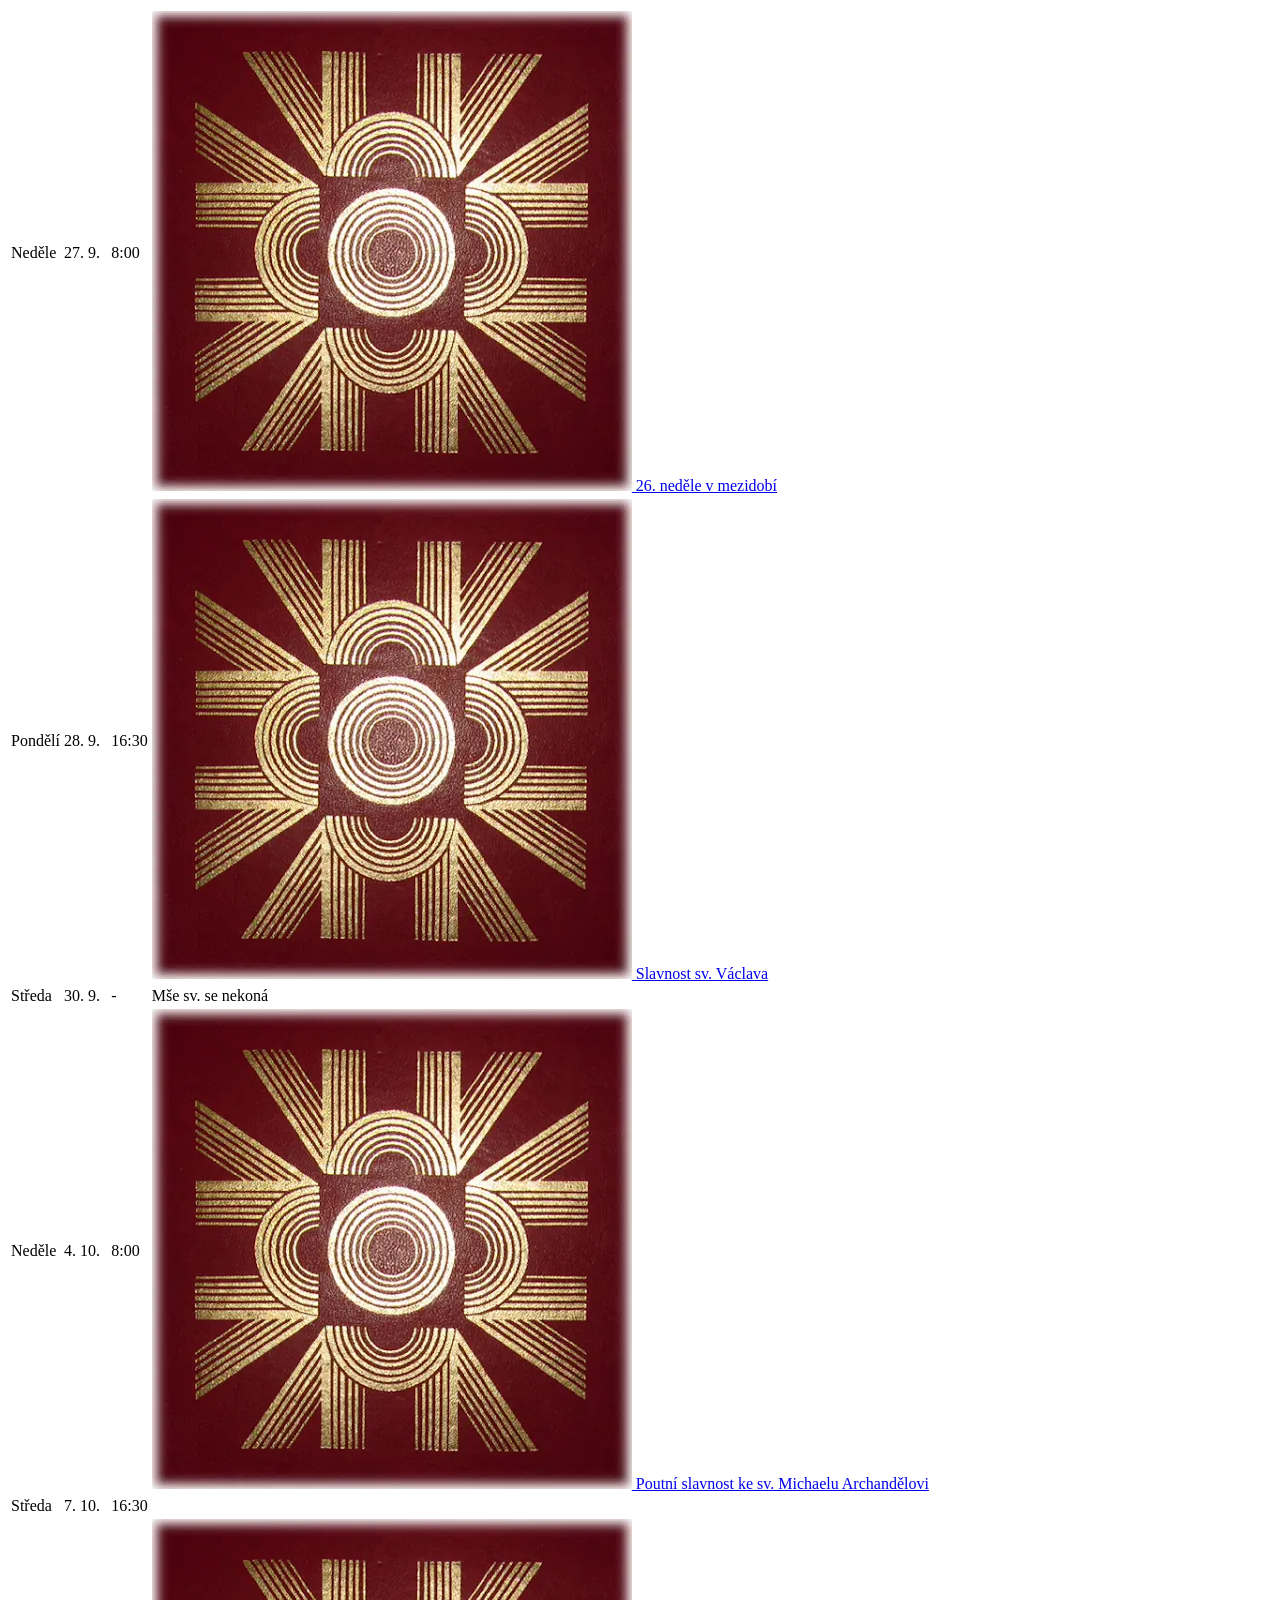
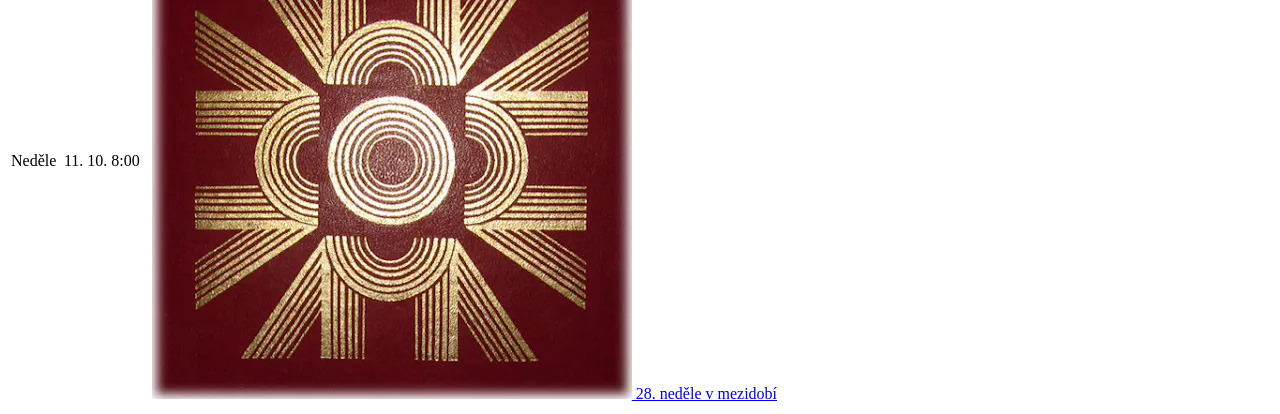
==== aktualni.html @ 2b16e4af "Add files via upload" ====
<!DOCTYPE html>
<html lang="cs">
<head>
<meta charset="UTF-8">
<title>Bohoslužby</title>
</head>
<body>

<table>
<tbody>
<tr>
  <td>Neděle</td>
  <td>27. 9.</td>
  <td>8:00</td>
  <td>
    <a href="https://m.liturgie.cz/misal/06mezidobi/26_00.htm">
      <img src="img/misal.webp" alt="ikona" class="icon">
      26. neděle v mezidobí
    </a>
  </td>
</tr>
<tr>
  <td>Pondělí</td>
  <td>28. 9.</td>
  <td>16:30</td>
  <td>
    <a href="https://m.liturgie.cz/misal/08sanctoral/09_28.htm">
      <img src="img/misal.webp" alt="ikona" class="icon">
      Slavnost sv. Václava
    </a>
  </td>
</tr>
<tr>
  <td>Středa</td>
  <td>30. 9.</td>
  <td><span class="no-mass">-</span></td>
  <td><span class="no-mass">Mše sv. se nekoná</span></td>
</tr>
<tr>
  <td>Neděle</td>
  <td>4. 10.</td>
  <td>8:00</td>
  <td>
    <a href="https://m.liturgie.cz/misal/08sanctoral/09_29.htm">
      <img src="img/misal.webp" alt="ikona" class="icon">
      Poutní slavnost ke sv. Michaelu Archandělovi
    </a>
  </td>
</tr>
<tr>
  <td>Středa</td>
  <td>7. 10.</td>
  <td>16:30</td>
  <td>&nbsp;</td>
</tr>
<tr>
  <td>Neděle</td>
  <td>11. 10.</td>
  <td>8:00</td>
  <td>
    <a href="https://m.liturgie.cz/misal/06mezidobi/28_00.htm">
      <img src="img/misal.webp" alt="ikona" class="icon">
      28. neděle v mezidobí
    </a>
  </td>
</tr>
</tbody>
</table>

</body>
</html>
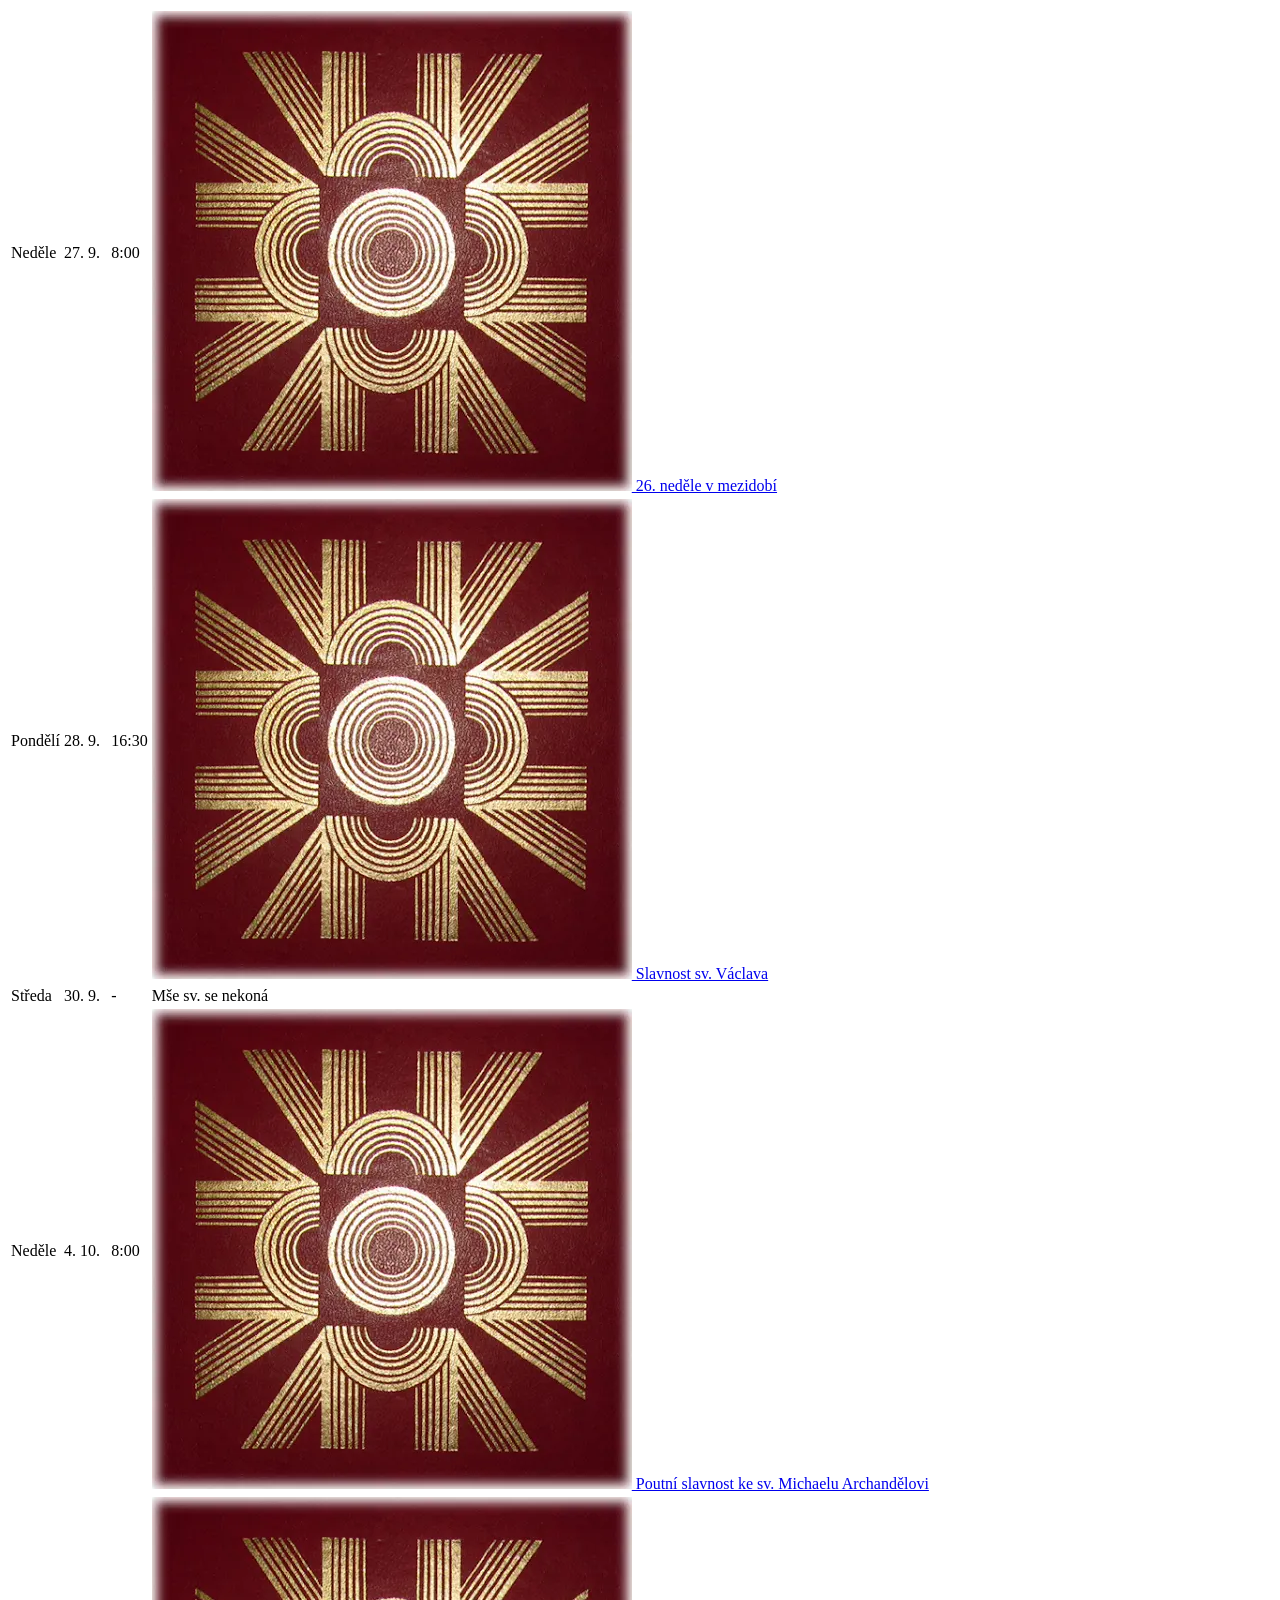
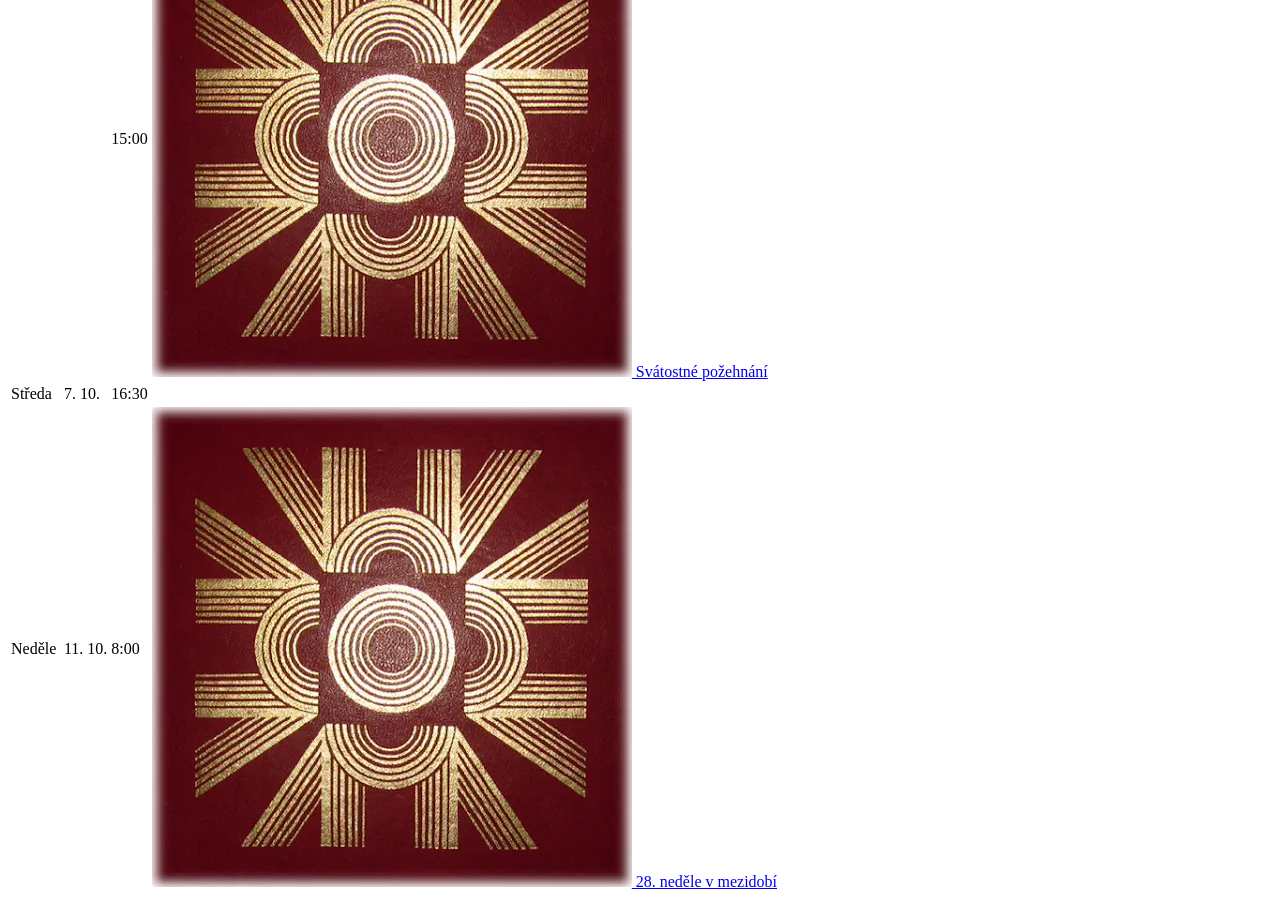
==== commit 8511912c: "aktualni.html" ====
--- a/aktualni.html
+++ b/aktualni.html
@@ -47,6 +47,17 @@
     </a>
   </td>
 </tr>
+  <tr>
+  <td></td>
+  <td></td>
+  <td>15:00</td>
+  <td>
+    <a href="https://m.liturgie.cz/misal/08sanctoral/09_29.htm">
+      <img src="img/misal.webp" alt="ikona" class="icon">
+      Svátostné požehnání
+    </a>
+  </td>
+</tr>
 <tr>
   <td>Středa</td>
   <td>7. 10.</td>
@@ -68,4 +79,4 @@
 </table>
 
 </body>
-</html>+</html>
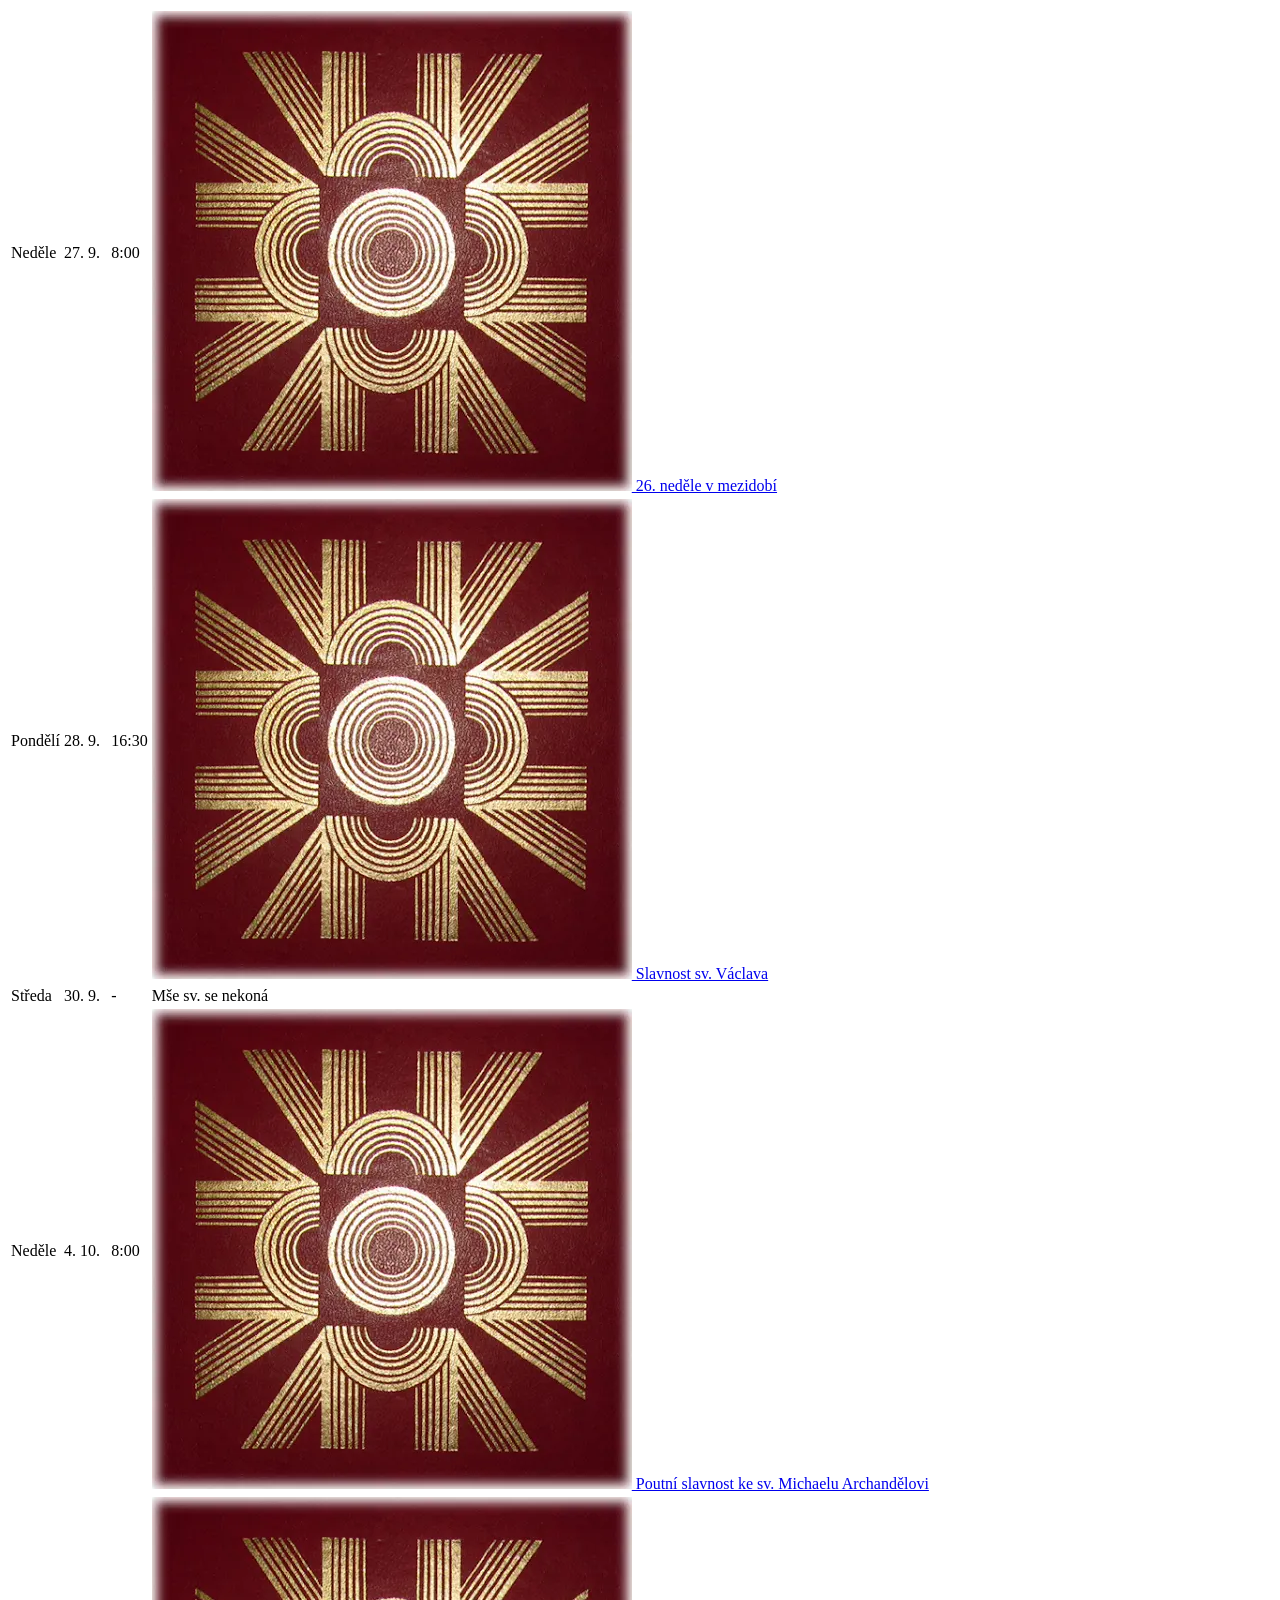
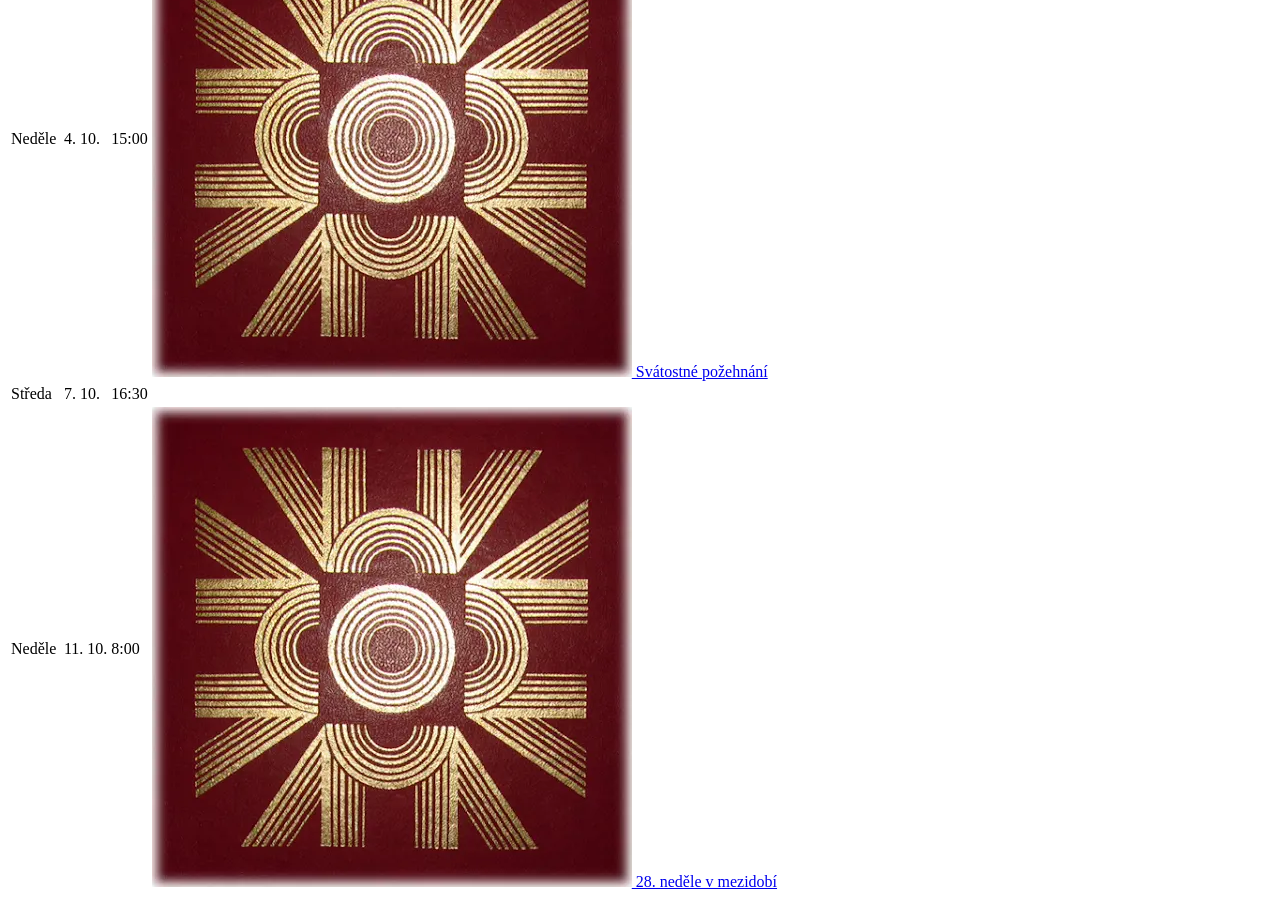
==== commit eab24834: "aktualni.html" ====
--- a/aktualni.html
+++ b/aktualni.html
@@ -48,8 +48,8 @@
   </td>
 </tr>
   <tr>
-  <td></td>
-  <td></td>
+  <td>Neděle</td>
+  <td>4. 10.</td>
   <td>15:00</td>
   <td>
     <a href="https://m.liturgie.cz/misal/08sanctoral/09_29.htm">
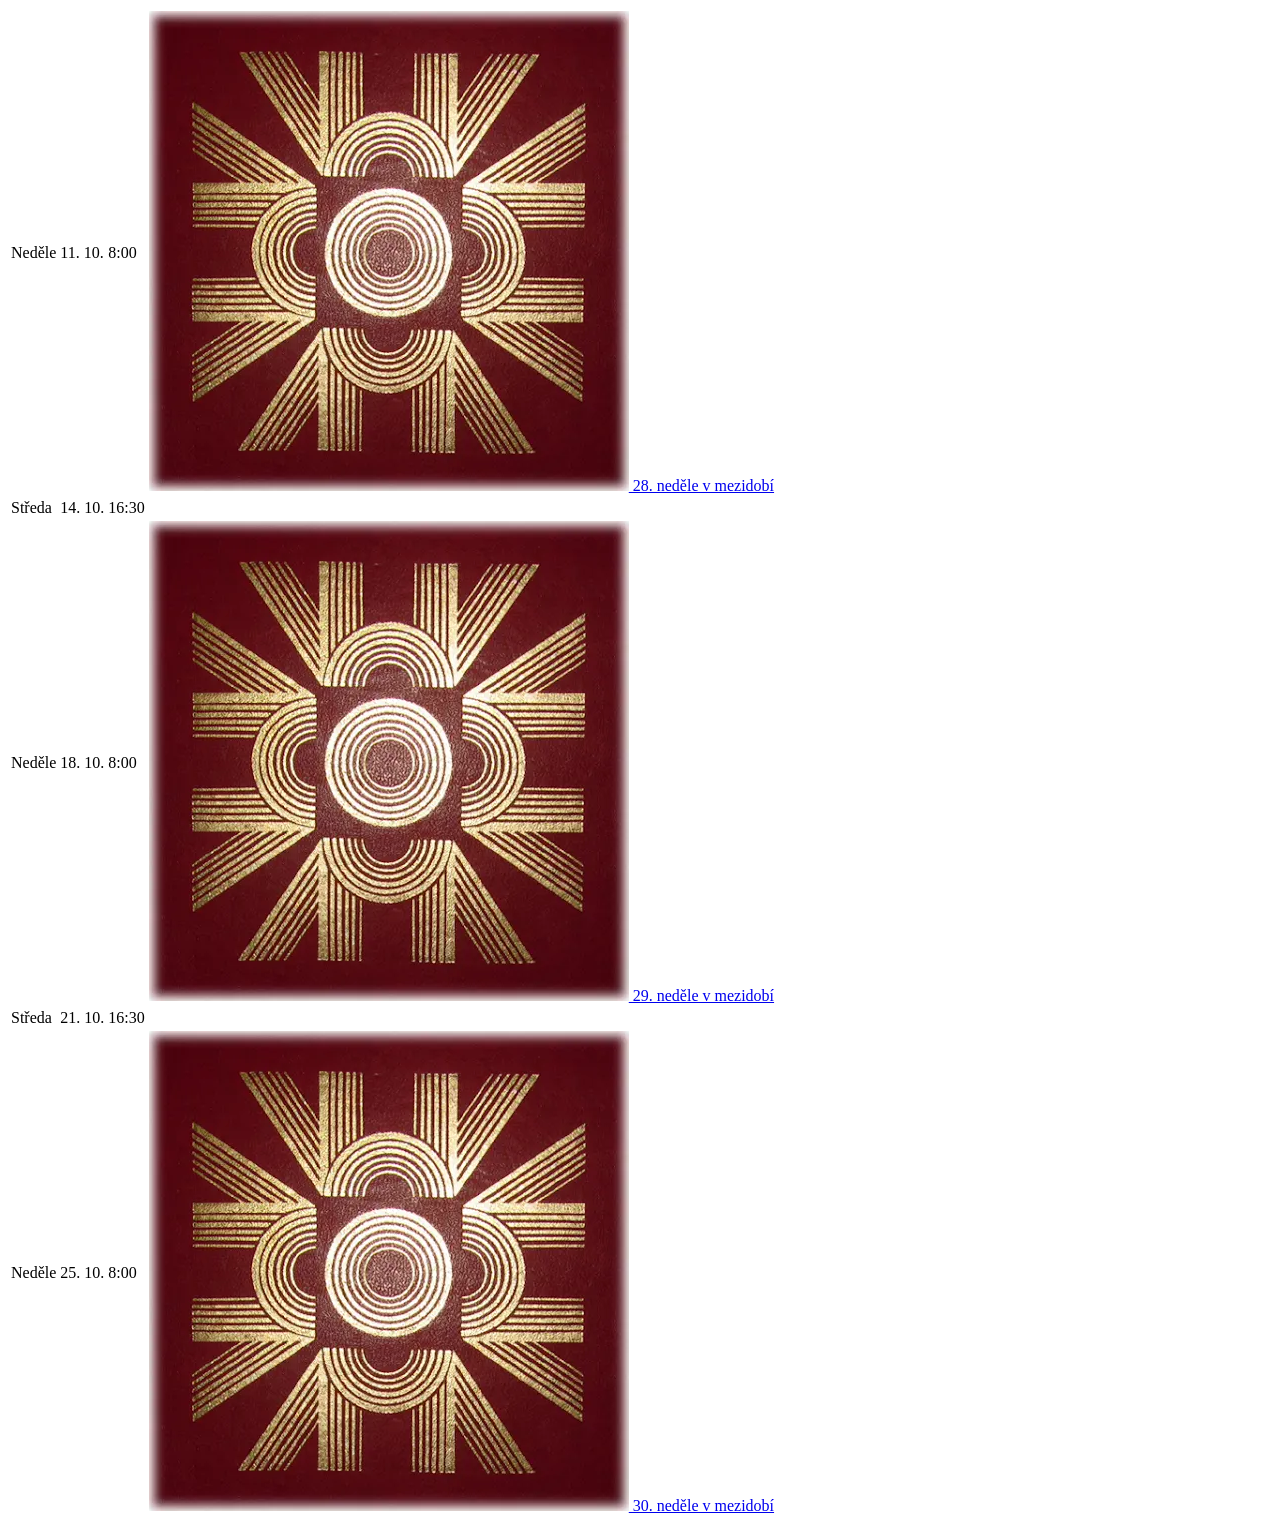
==== commit 294a9fe3: "Add files via upload" ====
--- a/aktualni.html
+++ b/aktualni.html
@@ -10,62 +10,6 @@
 <tbody>
 <tr>
   <td>Neděle</td>
-  <td>27. 9.</td>
-  <td>8:00</td>
-  <td>
-    <a href="https://m.liturgie.cz/misal/06mezidobi/26_00.htm">
-      <img src="img/misal.webp" alt="ikona" class="icon">
-      26. neděle v mezidobí
-    </a>
-  </td>
-</tr>
-<tr>
-  <td>Pondělí</td>
-  <td>28. 9.</td>
-  <td>16:30</td>
-  <td>
-    <a href="https://m.liturgie.cz/misal/08sanctoral/09_28.htm">
-      <img src="img/misal.webp" alt="ikona" class="icon">
-      Slavnost sv. Václava
-    </a>
-  </td>
-</tr>
-<tr>
-  <td>Středa</td>
-  <td>30. 9.</td>
-  <td><span class="no-mass">-</span></td>
-  <td><span class="no-mass">Mše sv. se nekoná</span></td>
-</tr>
-<tr>
-  <td>Neděle</td>
-  <td>4. 10.</td>
-  <td>8:00</td>
-  <td>
-    <a href="https://m.liturgie.cz/misal/08sanctoral/09_29.htm">
-      <img src="img/misal.webp" alt="ikona" class="icon">
-      Poutní slavnost ke sv. Michaelu Archandělovi
-    </a>
-  </td>
-</tr>
-  <tr>
-  <td>Neděle</td>
-  <td>4. 10.</td>
-  <td>15:00</td>
-  <td>
-    <a href="https://m.liturgie.cz/misal/08sanctoral/09_29.htm">
-      <img src="img/misal.webp" alt="ikona" class="icon">
-      Svátostné požehnání
-    </a>
-  </td>
-</tr>
-<tr>
-  <td>Středa</td>
-  <td>7. 10.</td>
-  <td>16:30</td>
-  <td>&nbsp;</td>
-</tr>
-<tr>
-  <td>Neděle</td>
   <td>11. 10.</td>
   <td>8:00</td>
   <td>
@@ -75,8 +19,42 @@
     </a>
   </td>
 </tr>
+<tr>
+  <td>Středa</td>
+  <td>14. 10.</td>
+  <td>16:30</td>
+  <td>&nbsp;</td>
+</tr>
+<tr>
+  <td>Neděle</td>
+  <td>18. 10.</td>
+  <td>8:00</td>
+  <td>
+    <a href="https://m.liturgie.cz/misal/06mezidobi/29_00.htm">
+      <img src="img/misal.webp" alt="ikona" class="icon">
+      29. neděle v mezidobí
+    </a>
+  </td>
+</tr>
+<tr>
+  <td>Středa</td>
+  <td>21. 10.</td>
+  <td>16:30</td>
+  <td>&nbsp;</td>
+</tr>
+<tr>
+  <td>Neděle</td>
+  <td>25. 10.</td>
+  <td>8:00</td>
+  <td>
+    <a href="https://m.liturgie.cz/misal/06mezidobi/30_00.htm">
+      <img src="img/misal.webp" alt="ikona" class="icon">
+      30. neděle v mezidobí
+    </a>
+  </td>
+</tr>
 </tbody>
 </table>
 
 </body>
-</html>
+</html>
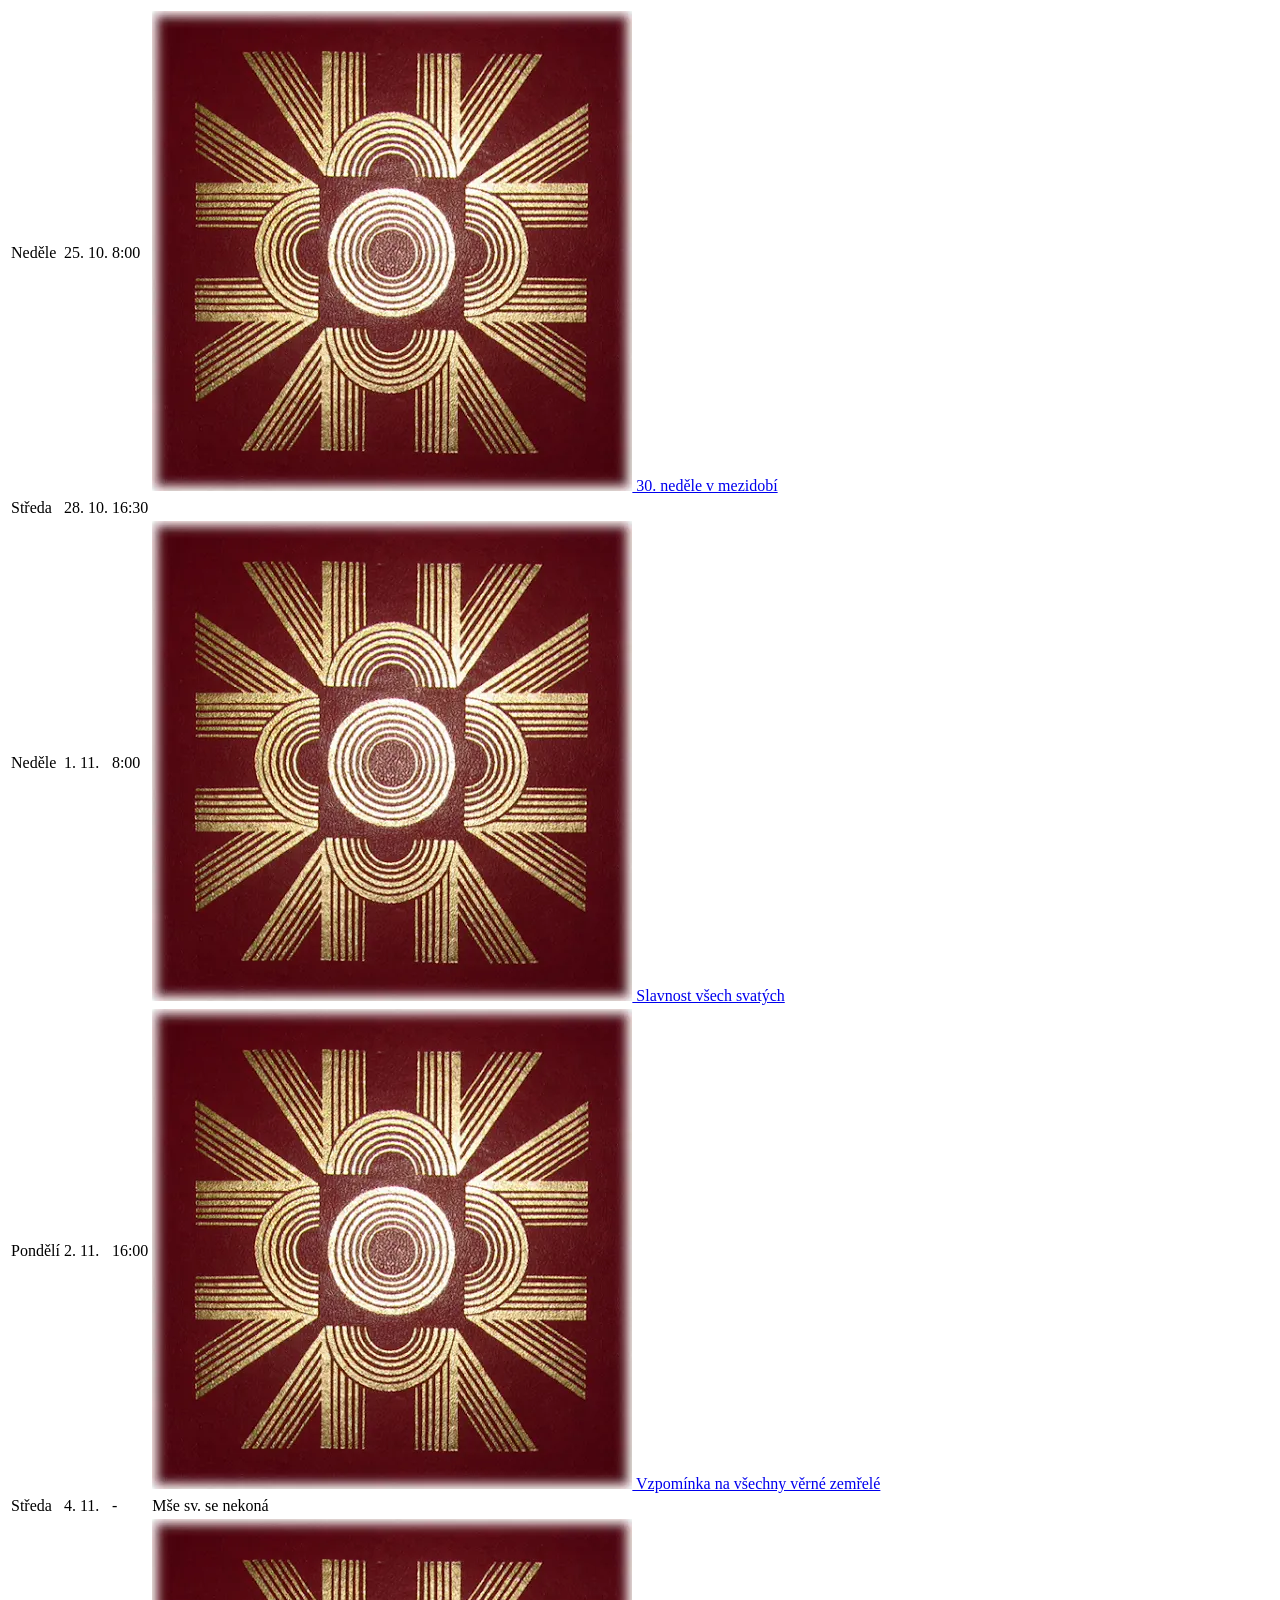
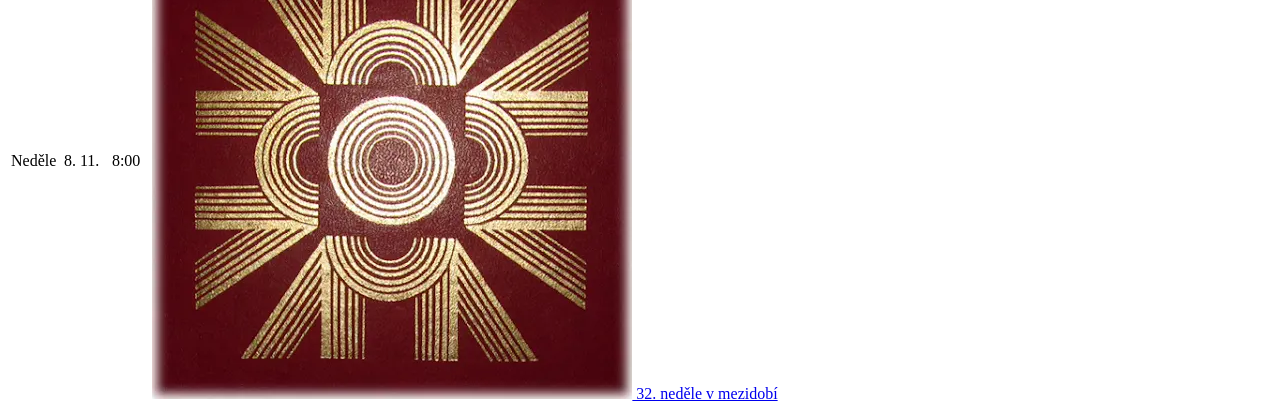
==== commit c00fd6bd: "Add files via upload" ====
--- a/aktualni.html
+++ b/aktualni.html
@@ -10,40 +10,6 @@
 <tbody>
 <tr>
   <td>Neděle</td>
-  <td>11. 10.</td>
-  <td>8:00</td>
-  <td>
-    <a href="https://m.liturgie.cz/misal/06mezidobi/28_00.htm">
-      <img src="img/misal.webp" alt="ikona" class="icon">
-      28. neděle v mezidobí
-    </a>
-  </td>
-</tr>
-<tr>
-  <td>Středa</td>
-  <td>14. 10.</td>
-  <td>16:30</td>
-  <td>&nbsp;</td>
-</tr>
-<tr>
-  <td>Neděle</td>
-  <td>18. 10.</td>
-  <td>8:00</td>
-  <td>
-    <a href="https://m.liturgie.cz/misal/06mezidobi/29_00.htm">
-      <img src="img/misal.webp" alt="ikona" class="icon">
-      29. neděle v mezidobí
-    </a>
-  </td>
-</tr>
-<tr>
-  <td>Středa</td>
-  <td>21. 10.</td>
-  <td>16:30</td>
-  <td>&nbsp;</td>
-</tr>
-<tr>
-  <td>Neděle</td>
   <td>25. 10.</td>
   <td>8:00</td>
   <td>
@@ -53,6 +19,51 @@
     </a>
   </td>
 </tr>
+<tr>
+  <td>Středa</td>
+  <td>28. 10.</td>
+  <td>16:30</td>
+  <td>&nbsp;</td>
+</tr>
+<tr>
+  <td>Neděle</td>
+  <td>1. 11.</td>
+  <td>8:00</td>
+  <td>
+    <a href="https://m.liturgie.cz/misal/08sanctoral/11_01.htm">
+      <img src="img/misal.webp" alt="ikona" class="icon">
+      Slavnost všech svatých
+    </a>
+  </td>
+</tr>
+<tr>
+  <td>Pondělí</td>
+  <td>2. 11.</td>
+  <td>16:00</td>
+  <td>
+    <a href="https://m.liturgie.cz/misal/08sanctoral/11_02.htm">
+      <img src="img/misal.webp" alt="ikona" class="icon">
+      Vzpomínka na všechny věrné zemřelé
+    </a>
+  </td>
+</tr>
+<tr>
+  <td>Středa</td>
+  <td>4. 11.</td>
+  <td><span class="no-mass">-</span></td>
+  <td><span class="no-mass">Mše sv. se nekoná</span></td>
+</tr>
+<tr>
+  <td>Neděle</td>
+  <td>8. 11.</td>
+  <td>8:00</td>
+  <td>
+    <a href="https://m.liturgie.cz/misal/06mezidobi/32_00.htm">
+      <img src="img/misal.webp" alt="ikona" class="icon">
+      32. neděle v mezidobí
+    </a>
+  </td>
+</tr>
 </tbody>
 </table>
 
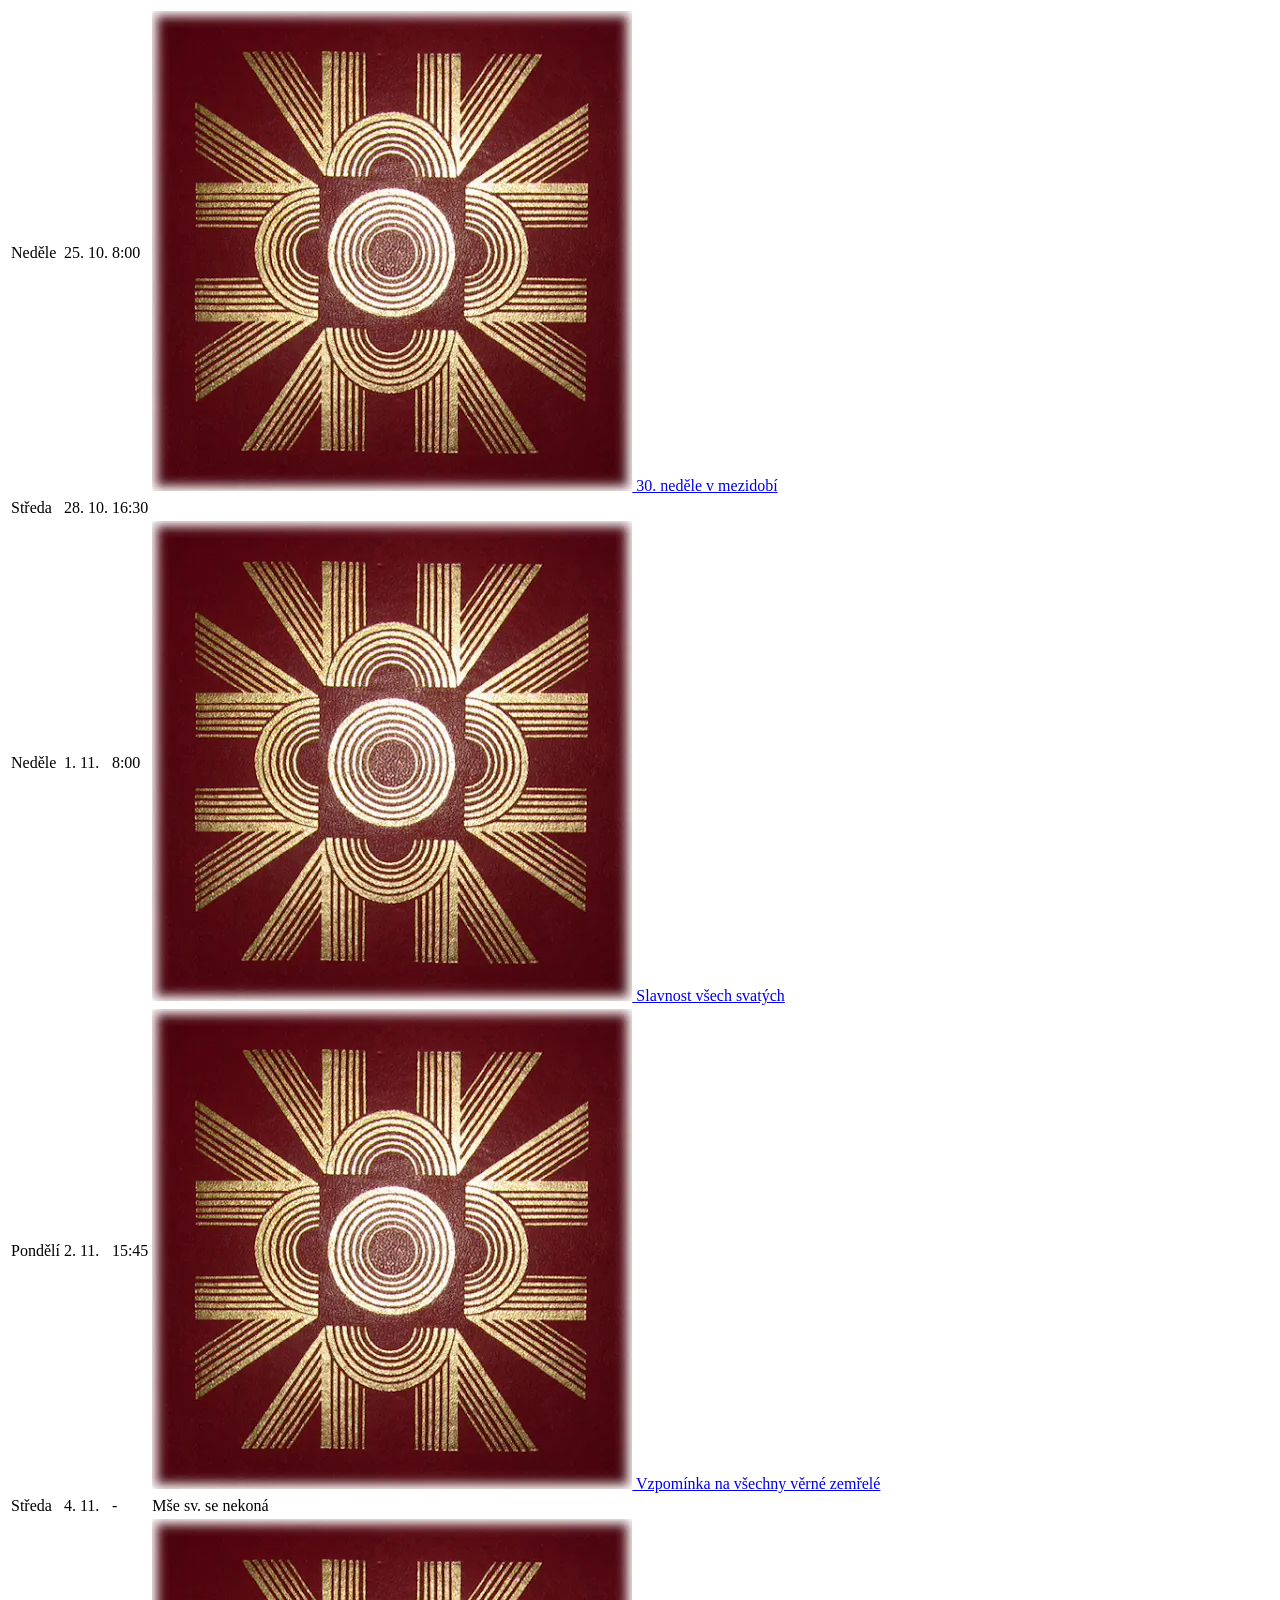
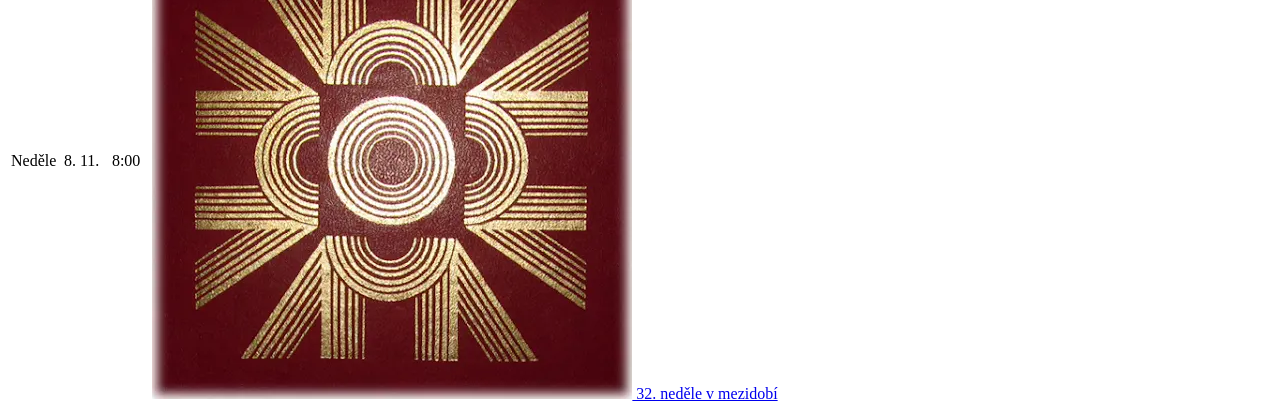
==== commit 9e3b1992: "aktualni.html" ====
--- a/aktualni.html
+++ b/aktualni.html
@@ -39,7 +39,7 @@
 <tr>
   <td>Pondělí</td>
   <td>2. 11.</td>
-  <td>16:00</td>
+  <td>15:45</td>
   <td>
     <a href="https://m.liturgie.cz/misal/08sanctoral/11_02.htm">
       <img src="img/misal.webp" alt="ikona" class="icon">
@@ -68,4 +68,4 @@
 </table>
 
 </body>
-</html>+</html>
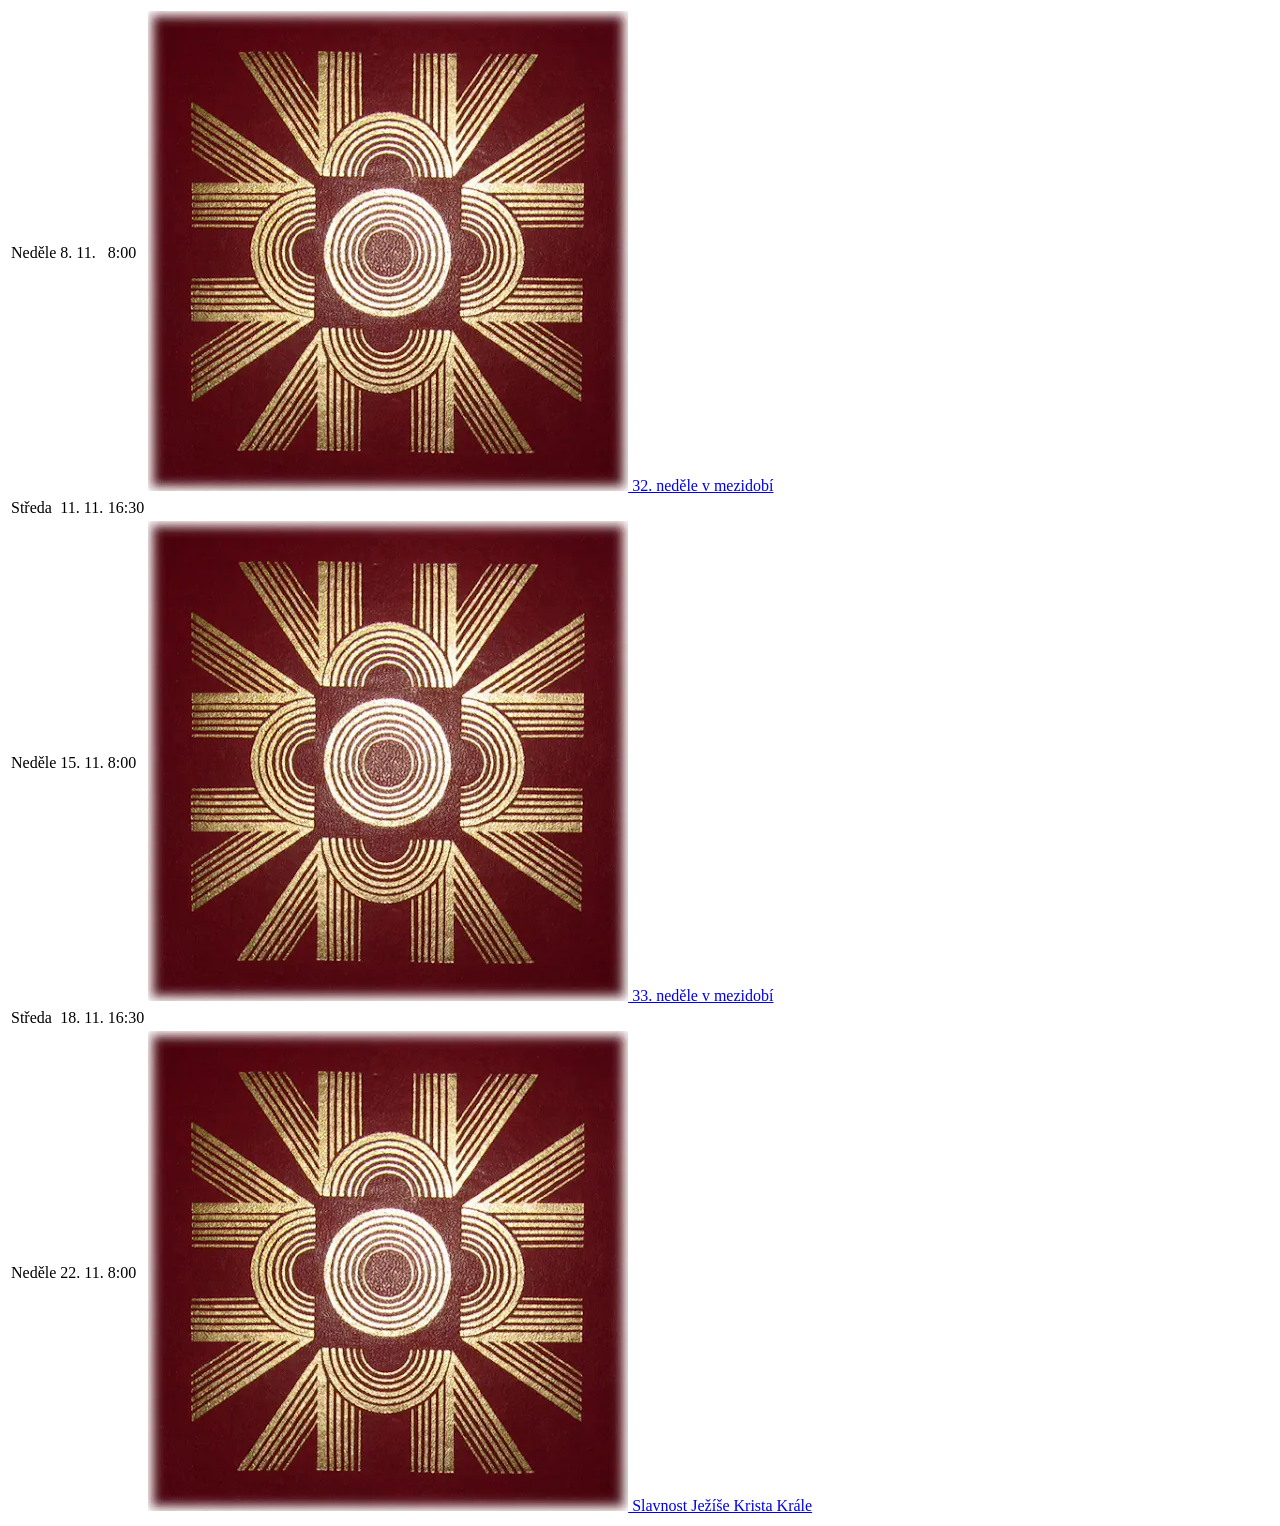
==== commit 2710f2b9: "Add files via upload" ====
--- a/aktualni.html
+++ b/aktualni.html
@@ -10,51 +10,6 @@
 <tbody>
 <tr>
   <td>Neděle</td>
-  <td>25. 10.</td>
-  <td>8:00</td>
-  <td>
-    <a href="https://m.liturgie.cz/misal/06mezidobi/30_00.htm">
-      <img src="img/misal.webp" alt="ikona" class="icon">
-      30. neděle v mezidobí
-    </a>
-  </td>
-</tr>
-<tr>
-  <td>Středa</td>
-  <td>28. 10.</td>
-  <td>16:30</td>
-  <td>&nbsp;</td>
-</tr>
-<tr>
-  <td>Neděle</td>
-  <td>1. 11.</td>
-  <td>8:00</td>
-  <td>
-    <a href="https://m.liturgie.cz/misal/08sanctoral/11_01.htm">
-      <img src="img/misal.webp" alt="ikona" class="icon">
-      Slavnost všech svatých
-    </a>
-  </td>
-</tr>
-<tr>
-  <td>Pondělí</td>
-  <td>2. 11.</td>
-  <td>15:45</td>
-  <td>
-    <a href="https://m.liturgie.cz/misal/08sanctoral/11_02.htm">
-      <img src="img/misal.webp" alt="ikona" class="icon">
-      Vzpomínka na všechny věrné zemřelé
-    </a>
-  </td>
-</tr>
-<tr>
-  <td>Středa</td>
-  <td>4. 11.</td>
-  <td><span class="no-mass">-</span></td>
-  <td><span class="no-mass">Mše sv. se nekoná</span></td>
-</tr>
-<tr>
-  <td>Neděle</td>
   <td>8. 11.</td>
   <td>8:00</td>
   <td>
@@ -64,8 +19,42 @@
     </a>
   </td>
 </tr>
+<tr>
+  <td>Středa</td>
+  <td>11. 11.</td>
+  <td>16:30</td>
+  <td>&nbsp;</td>
+</tr>
+<tr>
+  <td>Neděle</td>
+  <td>15. 11.</td>
+  <td>8:00</td>
+  <td>
+    <a href="https://m.liturgie.cz/misal/06mezidobi/33_00.htm">
+      <img src="img/misal.webp" alt="ikona" class="icon">
+      33. neděle v mezidobí
+    </a>
+  </td>
+</tr>
+<tr>
+  <td>Středa</td>
+  <td>18. 11.</td>
+  <td>16:30</td>
+  <td>&nbsp;</td>
+</tr>
+<tr>
+  <td>Neděle</td>
+  <td>22. 11.</td>
+  <td>8:00</td>
+  <td>
+    <a href="https://m.liturgie.cz/misal/06mezidobi/Krista_Krale.htm">
+      <img src="img/misal.webp" alt="ikona" class="icon">
+      Slavnost Ježíše Krista Krále
+    </a>
+  </td>
+</tr>
 </tbody>
 </table>
 
 </body>
-</html>
+</html>
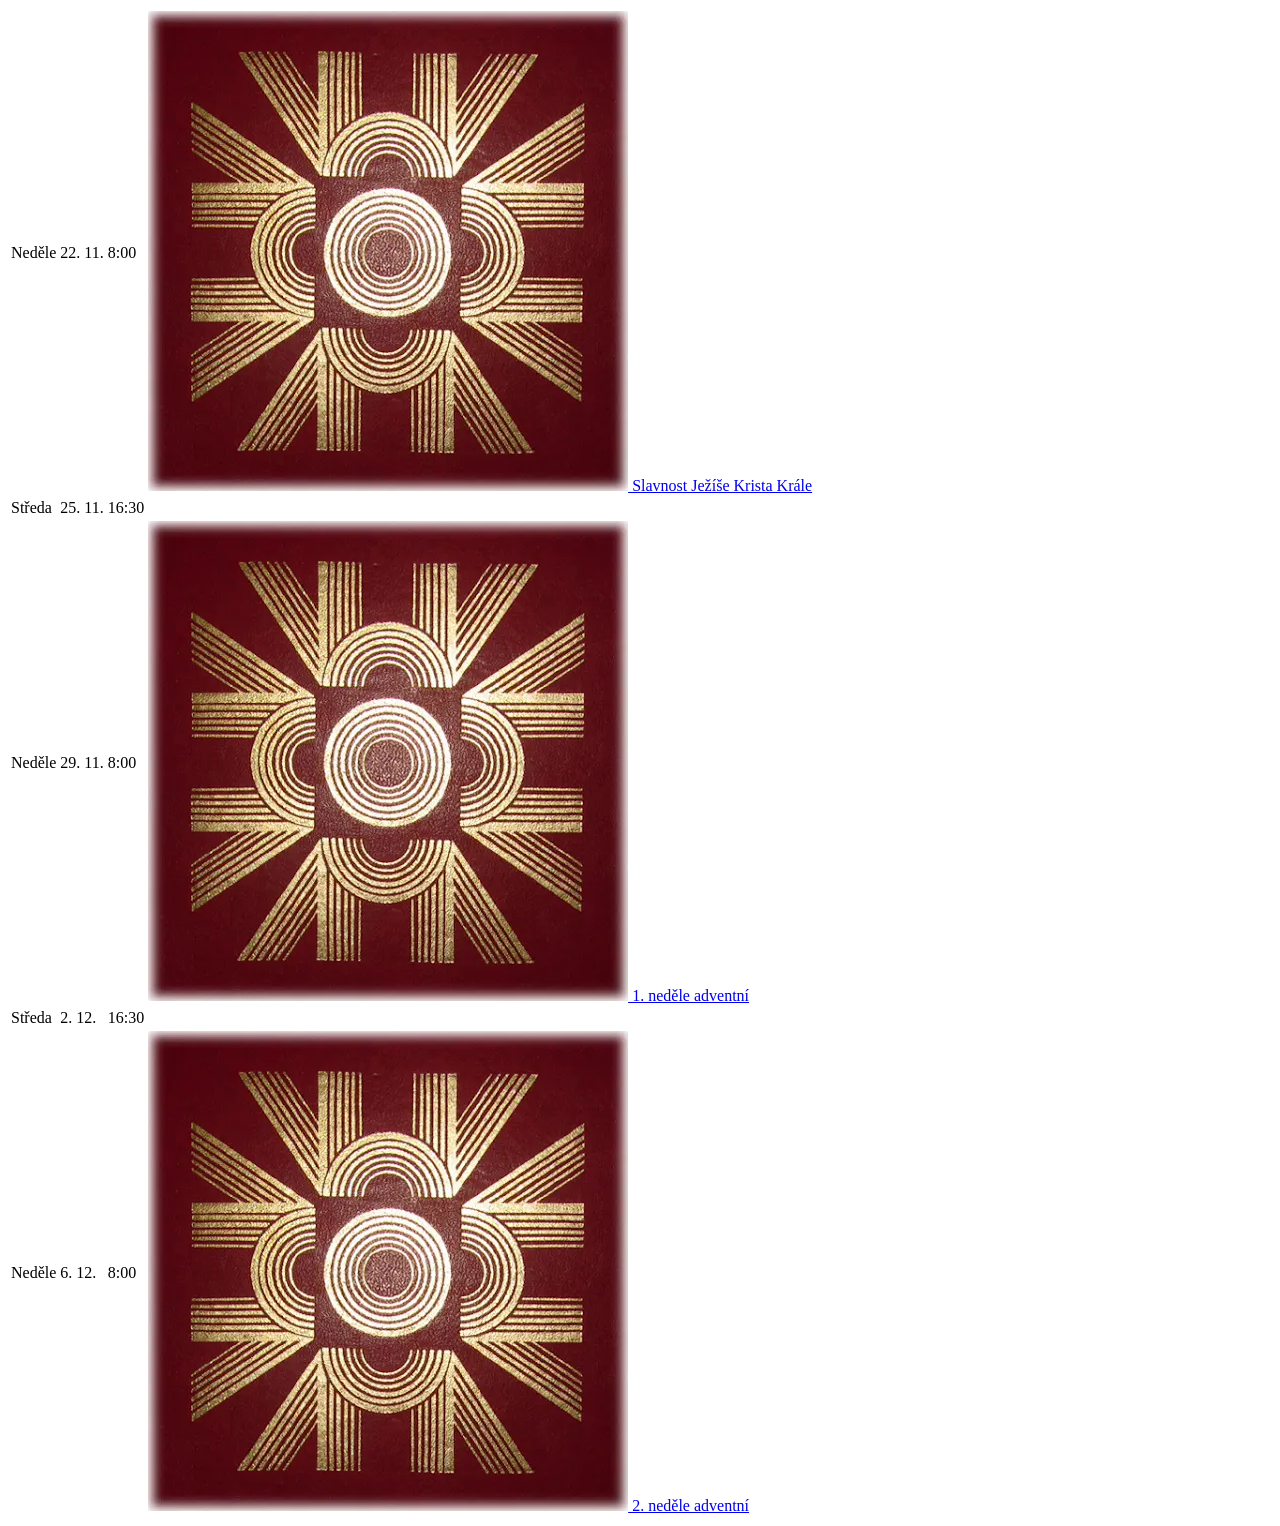
==== commit 22fa86c8: "Add files via upload" ====
--- a/aktualni.html
+++ b/aktualni.html
@@ -10,40 +10,6 @@
 <tbody>
 <tr>
   <td>Neděle</td>
-  <td>8. 11.</td>
-  <td>8:00</td>
-  <td>
-    <a href="https://m.liturgie.cz/misal/06mezidobi/32_00.htm">
-      <img src="img/misal.webp" alt="ikona" class="icon">
-      32. neděle v mezidobí
-    </a>
-  </td>
-</tr>
-<tr>
-  <td>Středa</td>
-  <td>11. 11.</td>
-  <td>16:30</td>
-  <td>&nbsp;</td>
-</tr>
-<tr>
-  <td>Neděle</td>
-  <td>15. 11.</td>
-  <td>8:00</td>
-  <td>
-    <a href="https://m.liturgie.cz/misal/06mezidobi/33_00.htm">
-      <img src="img/misal.webp" alt="ikona" class="icon">
-      33. neděle v mezidobí
-    </a>
-  </td>
-</tr>
-<tr>
-  <td>Středa</td>
-  <td>18. 11.</td>
-  <td>16:30</td>
-  <td>&nbsp;</td>
-</tr>
-<tr>
-  <td>Neděle</td>
   <td>22. 11.</td>
   <td>8:00</td>
   <td>
@@ -53,6 +19,40 @@
     </a>
   </td>
 </tr>
+<tr>
+  <td>Středa</td>
+  <td>25. 11.</td>
+  <td>16:30</td>
+  <td>&nbsp;</td>
+</tr>
+<tr>
+  <td>Neděle</td>
+  <td>29. 11.</td>
+  <td>8:00</td>
+  <td>
+    <a href="https://m.liturgie.cz/misal/01advent/01_00.htm">
+      <img src="img/misal.webp" alt="ikona" class="icon">
+      1. neděle adventní
+    </a>
+  </td>
+</tr>
+<tr>
+  <td>Středa</td>
+  <td>2. 12.</td>
+  <td>16:30</td>
+  <td>&nbsp;</td>
+</tr>
+<tr>
+  <td>Neděle</td>
+  <td>6. 12.</td>
+  <td>8:00</td>
+  <td>
+    <a href="https://m.liturgie.cz/misal/01advent/02_00.htm">
+      <img src="img/misal.webp" alt="ikona" class="icon">
+      2. neděle adventní
+    </a>
+  </td>
+</tr>
 </tbody>
 </table>
 
